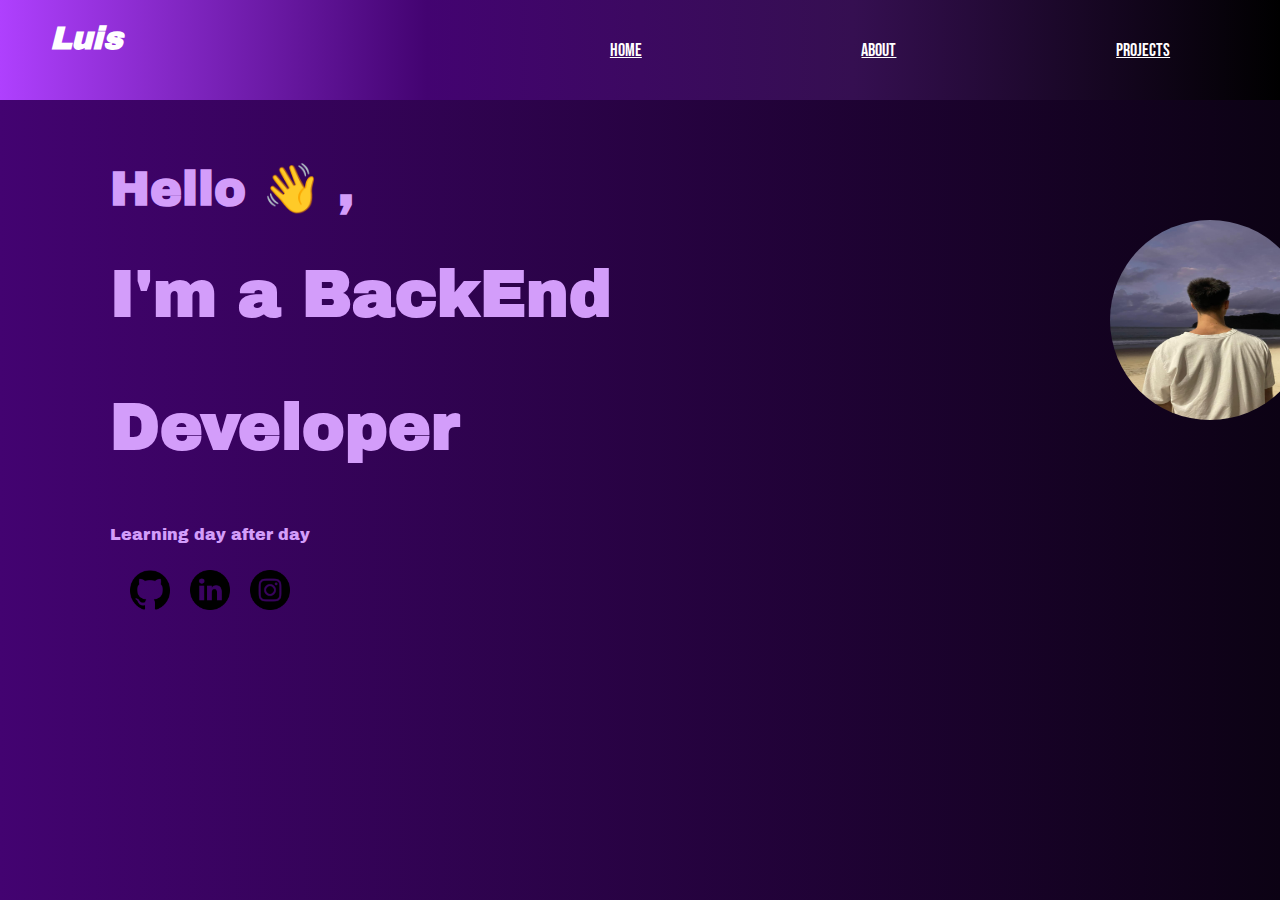
==== index.html @ f7648916 "portifolio" ====
<!DOCTYPE html>
<html lang="pt-br">
<head>
    <meta charset="UTF-8">
    <meta name="viewport" content="width=device-width, initial-scale=1.0">
    <title>Luis Felipe</title>
    <link rel="stylesheet" href="stylees.css">


    <link href="https://fonts.googleapis.com/css2?family=Archivo+Black&display=swap" rel="stylesheet">

    <link rel="preconnect" href="https://fonts.googleapis.com">
    <link rel="preconnect" href="https://fonts.gstatic.com" crossorigin>
    
    <link href="https://fonts.googleapis.com/css2?family=Bebas+Neue&display=swap" rel="stylesheet">

</head>
<body>
    <div class="header">
        <div class="title">
            <h1 id="text-logo">Luis</h1>
        </div>
        <div class="menu">
            <a href="./index.html">
                <p>Home</p>
            </a>
            <a href="/pages/About/about.html">
                <p>About</p>
            </a>
            <a href="./pages/Projects/projects.html">
                <p>Projects</p>
            </a>
        </div>
    </div>

    <div class="conteudo">

        <div class="perfil">
            <h2>Hello &#128075; ,</h2>
            <h1>I'm a BackEnd <p>Developer</p></h1>
            <p id="item3">Learning day after day</p>

            <div class="icons">
                <a href="https://github.com/Luis-unk" target="_blank">
                    <img src="./images/github.png" alt="" width="20px" height="20px" id="git">
                </a>
                <a href="https://www.linkedin.com/in/luis-felipe-dos-santos-b57606245/" target="_blank">
                    <img src="./images/linkedin.png" alt="" width="20px" height="20px" id="linke">
                </a>
                <a href="https://www.instagram.com/luislipe2/" target="_blank">
                    <img src="./images/instagram.png" alt="" width="20px" height="20px" id="insta">
                </a>
            </div>
        </div>

        <div class="images">
            <img src="./images/luis.jpg" alt="" id="luis">
        </div>

    </div>

</body>
</html>
---- stylees.css ----
body{
    margin: 0px;
    font-family: "Bebas Neue", sans-serif;
    font-size: 16px;
    background: linear-gradient(to right, #430371, #0c0214);
}


.header {
    background: linear-gradient(to right, #af40fe,#430371, #350f51, Black);
    display: flex;
    height: 100px;

}



.title {
    font-family: "Archivo Black", sans-serif;
    font-style: italic;
    min-width: 450px;
    margin-left: 50px;
    align-items: center;
    color: white;
}

.menu {
    font-size: 18px;
    color:white;
    width: 100%;
    display: flex;
    justify-content: space-around;
    align-items: center;
}

.conteudo {
    margin-top: 10px;
    padding: 10px;
    display: flex;
}

.perfil {
    align-items: center;
    font-family: "Archivo Black", sans-serif;
    font-size: 32px;
    min-width: 1000px;
    align-items: start;
    margin-left: 100px;
    height: 400px;
    color: #d39dfa;

}

.images {
    min-width: 400px;
    align-items:center;
    display: flex;
    /* background-color: aliceblue; */
}

#luis {
    height: 200px;
    width: 200px;
    border-radius: 100%;
}


.icons {
    display: flex;
    align-items: center;
    padding: 10px;
    height: 50px;
    width: 50px;
}

#item3 {
    font-size: 16px;
}

#git {
    padding: 10px;
    height: 40px;
    width: 40px;
}

#linke {
    padding: 10px;
    height: 40px;
    width: 40px;
}

#insta {
    padding: 10px;
    height: 40px;
    width: 40px;
}


.buttons {
    display: flex;
    background-color: aqua;
    font-size: 20px;
    border-radius: 50%;
}

#contact {
    margin-left: 400px;
    border-radius: 10%;
    border: none;
}

a {
    color: white;
}
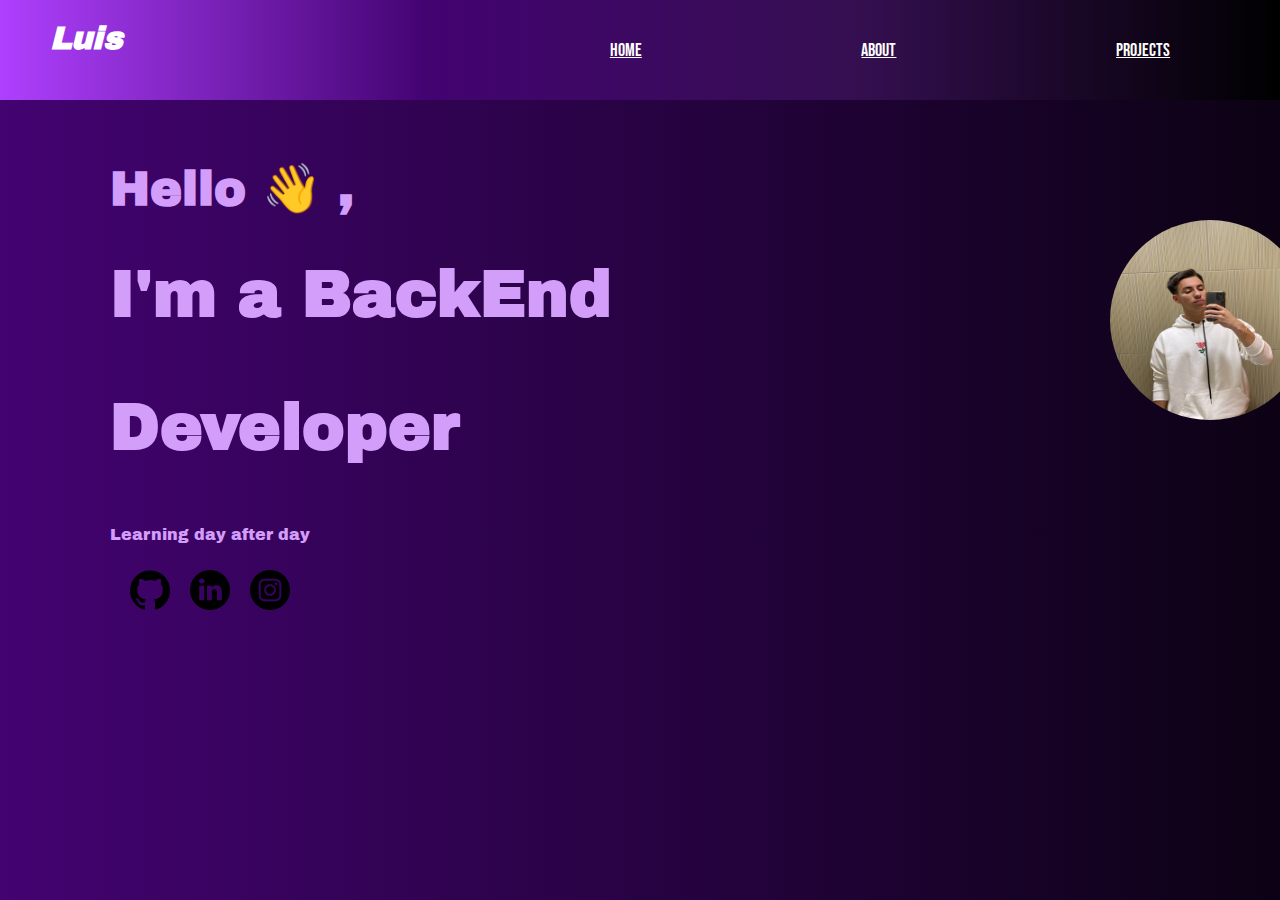
==== commit ae43884c: "Portifolio Finalizado" ====
--- a/index.html
+++ b/index.html
@@ -54,7 +54,7 @@
         </div>
 
         <div class="images">
-            <img src="./images/luis.jpg" alt="" id="luis">
+            <img src="./images/luisCortado.png" alt="" id="luis">
         </div>
 
     </div>
